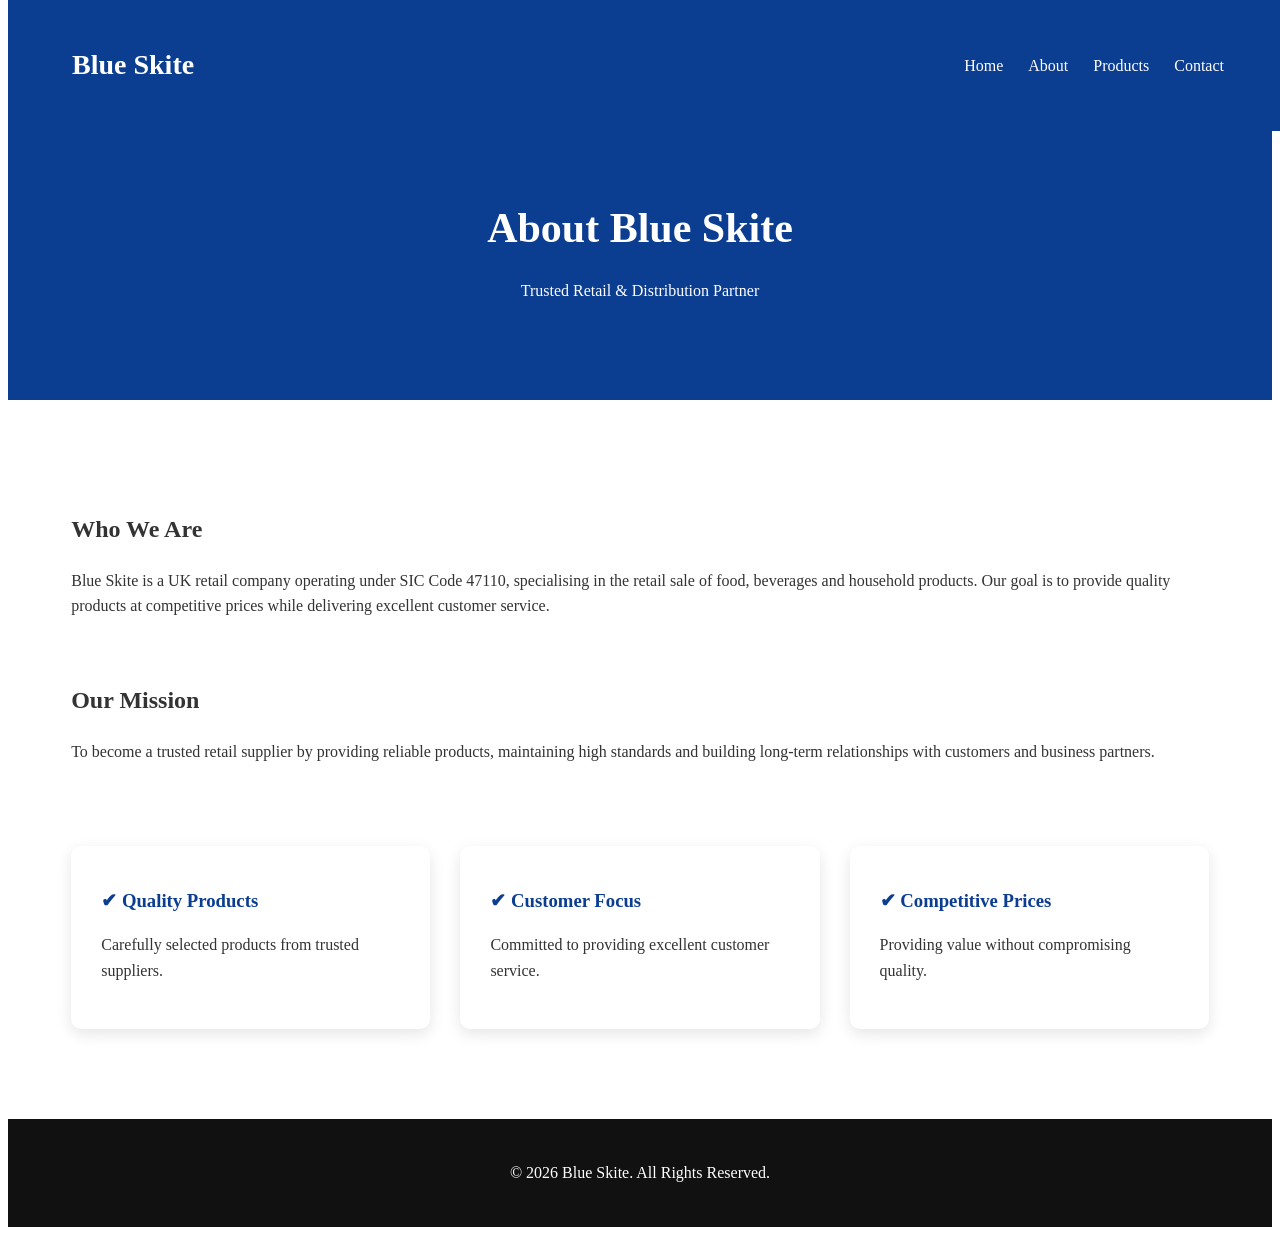
==== about.html @ 7a8f6a53 "Add files via upload" ====
<!DOCTYPE html>
<html lang="en">
<head>
<meta charset="UTF-8">
<meta name="viewport" content="width=device-width, initial-scale=1.0">
<title>About Us | Blue Skite</title>

<link rel="stylesheet" href="style.css">
<link href="https://fonts.googleapis.com/css2?family=Poppins:wght@300;400;600;700&display=swap" rel="stylesheet">
</head>

<body>

<header>
<div class="container nav">

<h2 class="logo">Blue Skite</h2>

<nav>
<ul>
<li><a href="index.html">Home</a></li>
<li><a href="about.html">About</a></li>
<li><a href="products.html">Products</a></li>
<li><a href="contact.html">Contact</a></li>
</ul>
</nav>

</div>
</header>

<section class="page-header">
<h1>About Blue Skite</h1>
<p>Trusted Retail & Distribution Partner</p>
</section>

<section class="section">

<div class="container">

<h2>Who We Are</h2>

<p>

Blue Skite is a UK retail company operating under SIC Code 47110,
specialising in the retail sale of food, beverages and household
products. Our goal is to provide quality products at competitive prices
while delivering excellent customer service.

</p>

<br>

<h2>Our Mission</h2>

<p>

To become a trusted retail supplier by providing reliable products,
maintaining high standards and building long-term relationships with
customers and business partners.

</p>

<br>

<div class="cards">

<div class="card">
<h3>✔ Quality Products</h3>
<p>Carefully selected products from trusted suppliers.</p>
</div>

<div class="card">
<h3>✔ Customer Focus</h3>
<p>Committed to providing excellent customer service.</p>
</div>

<div class="card">
<h3>✔ Competitive Prices</h3>
<p>Providing value without compromising quality.</p>
</div>

</div>

</div>

</section>

<footer>
<p>© 2026 Blue Skite. All Rights Reserved.</p>
</footer>

</body>
</html>
---- style.css ----
</> CSS
*{
margin:0;
padding:0;
box-sizing:border-box;
font-family:Poppins,sans-serif;
}

body{
line-height:1.6;
color:#333;
}

.container{
width:90%;
max-width:1200px;
margin:auto;
}

header{
background:#0b3d91;
color:white;
position:fixed;
width:100%;
top:0;
z-index:100;
}

.nav{
display:flex;
justify-content:space-between;
align-items:center;
padding:20px 0;
}

.logo{
font-size:28px;
font-weight:700;
}

nav ul{
display:flex;
list-style:none;
}

nav li{
margin-left:25px;
}

nav a{
color:white;
text-decoration:none;
font-weight:500;
}

.hero{
height:100vh;
background:url("https://images.unsplash.com/photo-1542838132-92c53300491e?auto=format&fit=crop&w=1600&q=80") center/cover;
}

.overlay{
height:100%;
background:rgba(0,0,0,.55);
display:flex;
align-items:center;
justify-content:center;
text-align:center;
color:white;
}

.hero-content{
max-width:700px;
}

.hero h1{
font-size:52px;
margin-bottom:20px;
}

.hero p{
font-size:20px;
margin-bottom:35px;
}

.btn{
background:#00aaff;
padding:15px 35px;
color:white;
text-decoration:none;
border-radius:40px;
}

.section{
padding:90px 0;
}

.light{
background:#f7f7f7;
}

.cards{
display:grid;
grid-template-columns:repeat(auto-fit,minmax(250px,1fr));
gap:25px;
margin-top:40px;
}

.card{
background:white;
padding:35px;
border-radius:10px;
box-shadow:0 5px 15px rgba(0,0,0,.1);
}

.stats{
background:#0b3d91;
color:white;
padding:70px 0;
}

.stat-grid{
display:grid;
grid-template-columns:repeat(3,1fr);
text-align:center;
}

form{
display:flex;
flex-direction:column;
max-width:700px;
margin:auto;
}

input,textarea{
padding:15px;
margin:12px 0;
font-size:16px;
border:1px solid #ddd;
}

textarea{
height:180px;
}

button{
background:#0b3d91;
color:white;
padding:15px;
border:none;
cursor:pointer;
font-size:18px;
}

footer{
background:#111;
color:white;
text-align:center;
padding:25px;
}

@media(max-width:768px){

.hero h1{
font-size:36px;
}

nav ul{
display:none;
}

.stat-grid{
grid-template-columns:1fr;
gap:30px;
}

}

.page-header{

margin-top:80px;

background:#0b3d91;

color:white;

padding:80px 20px;

text-align:center;

}

.page-header h1{

font-size:42px;

margin-bottom:10px;

}

.cards{

display:grid;

grid-template-columns:repeat(auto-fit,minmax(280px,1fr));

gap:30px;

}

.card{

background:white;

padding:30px;

border-radius:10px;

box-shadow:0 5px 15px rgba(0,0,0,.1);

transition:.3s;

}

.card:hover{

transform:translateY(-8px);

}

form{

max-width:700px;

margin:auto;

display:flex;

flex-direction:column;

}

input,

textarea{

padding:15px;

margin:10px 0;

font-size:16px;

border:1px solid #ddd;

border-radius:6px;

}

textarea{

height:180px;

}

button{

background:#0b3d91;

color:white;

padding:15px;

font-size:17px;

border:none;

border-radius:6px;

cursor:pointer;

}

button:hover{

background:#0055aa;

}
.card img{
width:100%;
height:220px;
object-fit:cover;
border-radius:8px;
margin-bottom:15px;
}

.card h3{
margin:10px 0;
color:#0b3d91;
}

.card{
overflow:hidden;
transition:0.3s;
}

.card:hover{
transform:translateY(-8px);
box-shadow:0 15px 30px rgba(0,0,0,.15);
}

.page-header{
margin-top:80px;
background:#0b3d91;
color:white;
padding:80px 20px;
text-align:center;
}

.page-header h1{
font-size:42px;
margin-bottom:10px;
}
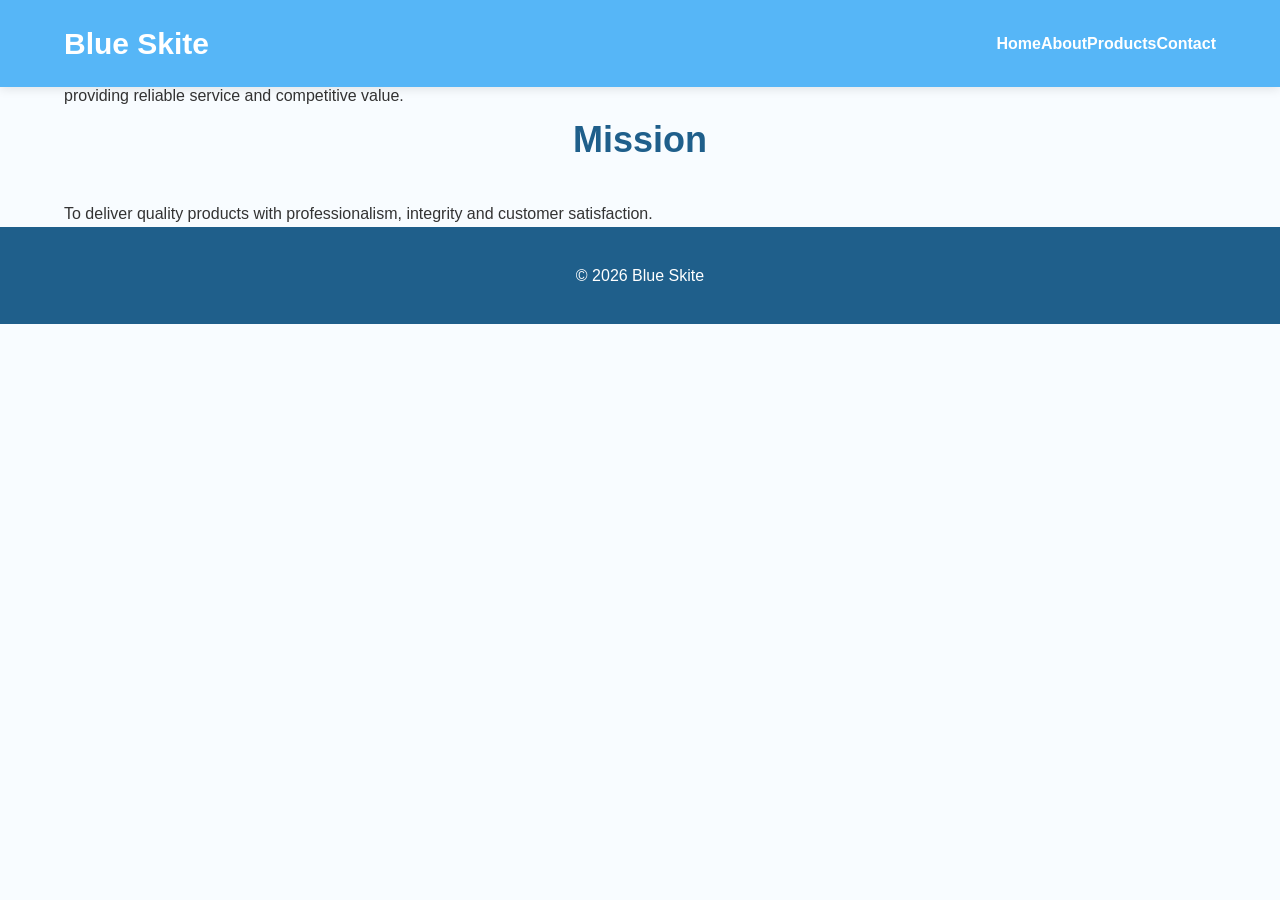
==== commit 7a6aaeea: "Add files via upload" ====
--- a/about.html
+++ b/about.html
@@ -1,93 +1 @@
-<!DOCTYPE html>
-<html lang="en">
-<head>
-<meta charset="UTF-8">
-<meta name="viewport" content="width=device-width, initial-scale=1.0">
-<title>About Us | Blue Skite</title>
-
-<link rel="stylesheet" href="style.css">
-<link href="https://fonts.googleapis.com/css2?family=Poppins:wght@300;400;600;700&display=swap" rel="stylesheet">
-</head>
-
-<body>
-
-<header>
-<div class="container nav">
-
-<h2 class="logo">Blue Skite</h2>
-
-<nav>
-<ul>
-<li><a href="index.html">Home</a></li>
-<li><a href="about.html">About</a></li>
-<li><a href="products.html">Products</a></li>
-<li><a href="contact.html">Contact</a></li>
-</ul>
-</nav>
-
-</div>
-</header>
-
-<section class="page-header">
-<h1>About Blue Skite</h1>
-<p>Trusted Retail & Distribution Partner</p>
-</section>
-
-<section class="section">
-
-<div class="container">
-
-<h2>Who We Are</h2>
-
-<p>
-
-Blue Skite is a UK retail company operating under SIC Code 47110,
-specialising in the retail sale of food, beverages and household
-products. Our goal is to provide quality products at competitive prices
-while delivering excellent customer service.
-
-</p>
-
-<br>
-
-<h2>Our Mission</h2>
-
-<p>
-
-To become a trusted retail supplier by providing reliable products,
-maintaining high standards and building long-term relationships with
-customers and business partners.
-
-</p>
-
-<br>
-
-<div class="cards">
-
-<div class="card">
-<h3>✔ Quality Products</h3>
-<p>Carefully selected products from trusted suppliers.</p>
-</div>
-
-<div class="card">
-<h3>✔ Customer Focus</h3>
-<p>Committed to providing excellent customer service.</p>
-</div>
-
-<div class="card">
-<h3>✔ Competitive Prices</h3>
-<p>Providing value without compromising quality.</p>
-</div>
-
-</div>
-
-</div>
-
-</section>
-
-<footer>
-<p>© 2026 Blue Skite. All Rights Reserved.</p>
-</footer>
-
-</body>
-</html>+<html><head><title>About - Blue Skite</title><link rel='stylesheet' href='style.css'></head><body><header><div class='container nav'><div class='logo'>Blue Skite</div><nav><a href='index.html'>Home</a><a href='about.html'>About</a><a href='products.html'>Products</a><a href='contact.html'>Contact</a></nav></div></header><main class='page'><div class='container'><h1>About Blue Skite</h1><p>Blue Skite is a UK retail company operating under SIC Code 47110. We are committed to supplying quality food, beverages and household products while providing reliable service and competitive value.</p><h2>Mission</h2><p>To deliver quality products with professionalism, integrity and customer satisfaction.</p></div></main><footer><p>© 2026 Blue Skite</p></footer></body></html>
--- a/style.css
+++ b/style.css
@@ -1,321 +1,79 @@
-</> CSS
-*{
-margin:0;
-padding:0;
-box-sizing:border-box;
-font-family:Poppins,sans-serif;
+:root{
+--primary:#56B6F7;
+--secondary:#EAF7FF;
+--dark:#1F5F8B;
+--text:#333;
+--white:#fff;
+}
+*{margin:0;padding:0;box-sizing:border-box}
+body{font-family:Poppins,sans-serif;background:#f8fcff;color:var(--text);line-height:1.7}
+.container{width:90%;max-width:1200px;margin:auto}
+header{background:var(--primary);position:fixed;top:0;width:100%;z-index:999;box-shadow:0 2px 10px rgba(0,0,0,.1)}
+.nav{display:flex;justify-content:space-between;align-items:center;padding:18px 0}
+.logo{font-size:30px;font-weight:700;color:#fff}
+nav ul{display:flex;list-style:none;gap:30px}
+nav a{color:#fff;text-decoration:none;font-weight:600}
+nav a:hover,.active{border-bottom:2px solid #fff}
+.hero{margin-top:70px;height:88vh;background:url('https://images.unsplash.com/photo-1542838132-92c53300491e?auto=format&fit=crop&w=1600&q=80') center/cover}
+.overlay{background:rgba(31,95,139,.55);height:100%;display:flex;justify-content:center;align-items:center;text-align:center;color:#fff}
+.hero-content{max-width:700px}
+.hero h1{font-size:56px}
+.hero p{margin:20px 0;font-size:20px}
+.btn{display:inline-block;background:var(--dark);color:#fff;text-decoration:none;padding:14px 34px;border-radius:30px}
+.btn:hover{background:#164766}
+.section{padding:80px 0}
+.light{background:var(--secondary)}
+h2{text-align:center;color:var(--dark);margin-bottom:30px;font-size:36px}
+.cards{display:grid;grid-template-columns:repeat(auto-fit,minmax(260px,1fr));gap:25px}
+.card{background:#fff;padding:25px;border-radius:12px;box-shadow:0 8px 20px rgba(0,0,0,.08);transition:.3s}
+.card:hover{transform:translateY(-8px)}
+.card img{width:100%;height:200px;object-fit:cover;border-radius:8px;margin-bottom:15px}
+.stats{background:var(--primary);color:#fff;padding:60px 0}
+.stat-grid{display:grid;grid-template-columns:repeat(auto-fit,minmax(200px,1fr));text-align:center;gap:20px}
+.cta{background:#d9f2ff;text-align:center;padding:80px 20px}
+footer{background:var(--dark);color:#fff;text-align:center;padding:35px 20px}
+@media(max-width:768px){
+.nav{flex-direction:column}
+nav ul{gap:15px;flex-wrap:wrap;justify-content:center}
+.hero h1{font-size:38px}
+.hero p{font-size:17px}
+}
+/* Contact Form */
+
+form{
+    max-width:700px;
+    margin:40px auto;
+    display:flex;
+    flex-direction:column;
+    gap:18px;
 }
 
-body{
-line-height:1.6;
-color:#333;
-}
-
-.container{
-width:90%;
-max-width:1200px;
-margin:auto;
-}
-
-header{
-background:#0b3d91;
-color:white;
-position:fixed;
-width:100%;
-top:0;
-z-index:100;
-}
-
-.nav{
-display:flex;
-justify-content:space-between;
-align-items:center;
-padding:20px 0;
-}
-
-.logo{
-font-size:28px;
-font-weight:700;
-}
-
-nav ul{
-display:flex;
-list-style:none;
-}
-
-nav li{
-margin-left:25px;
-}
-
-nav a{
-color:white;
-text-decoration:none;
-font-weight:500;
-}
-
-.hero{
-height:100vh;
-background:url("https://images.unsplash.com/photo-1542838132-92c53300491e?auto=format&fit=crop&w=1600&q=80") center/cover;
-}
-
-.overlay{
-height:100%;
-background:rgba(0,0,0,.55);
-display:flex;
-align-items:center;
-justify-content:center;
-text-align:center;
-color:white;
-}
-
-.hero-content{
-max-width:700px;
-}
-
-.hero h1{
-font-size:52px;
-margin-bottom:20px;
-}
-
-.hero p{
-font-size:20px;
-margin-bottom:35px;
-}
-
-.btn{
-background:#00aaff;
-padding:15px 35px;
-color:white;
-text-decoration:none;
-border-radius:40px;
-}
-
-.section{
-padding:90px 0;
-}
-
-.light{
-background:#f7f7f7;
-}
-
-.cards{
-display:grid;
-grid-template-columns:repeat(auto-fit,minmax(250px,1fr));
-gap:25px;
-margin-top:40px;
-}
-
-.card{
-background:white;
-padding:35px;
-border-radius:10px;
-box-shadow:0 5px 15px rgba(0,0,0,.1);
-}
-
-.stats{
-background:#0b3d91;
-color:white;
-padding:70px 0;
-}
-
-.stat-grid{
-display:grid;
-grid-template-columns:repeat(3,1fr);
-text-align:center;
-}
-
-form{
-display:flex;
-flex-direction:column;
-max-width:700px;
-margin:auto;
-}
-
-input,textarea{
-padding:15px;
-margin:12px 0;
-font-size:16px;
-border:1px solid #ddd;
+input,
+textarea{
+    width:100%;
+    padding:15px;
+    font-size:16px;
+    border:1px solid #cfd8dc;
+    border-radius:8px;
+    font-family:Poppins,sans-serif;
 }
 
 textarea{
-height:180px;
+    min-height:180px;
+    resize:vertical;
 }
 
 button{
-background:#0b3d91;
-color:white;
-padding:15px;
-border:none;
-cursor:pointer;
-font-size:18px;
-}
-
-footer{
-background:#111;
-color:white;
-text-align:center;
-padding:25px;
-}
-
-@media(max-width:768px){
-
-.hero h1{
-font-size:36px;
-}
-
-nav ul{
-display:none;
-}
-
-.stat-grid{
-grid-template-columns:1fr;
-gap:30px;
-}
-
-}
-
-.page-header{
-
-margin-top:80px;
-
-background:#0b3d91;
-
-color:white;
-
-padding:80px 20px;
-
-text-align:center;
-
-}
-
-.page-header h1{
-
-font-size:42px;
-
-margin-bottom:10px;
-
-}
-
-.cards{
-
-display:grid;
-
-grid-template-columns:repeat(auto-fit,minmax(280px,1fr));
-
-gap:30px;
-
-}
-
-.card{
-
-background:white;
-
-padding:30px;
-
-border-radius:10px;
-
-box-shadow:0 5px 15px rgba(0,0,0,.1);
-
-transition:.3s;
-
-}
-
-.card:hover{
-
-transform:translateY(-8px);
-
-}
-
-form{
-
-max-width:700px;
-
-margin:auto;
-
-display:flex;
-
-flex-direction:column;
-
-}
-
-input,
-
-textarea{
-
-padding:15px;
-
-margin:10px 0;
-
-font-size:16px;
-
-border:1px solid #ddd;
-
-border-radius:6px;
-
-}
-
-textarea{
-
-height:180px;
-
-}
-
-button{
-
-background:#0b3d91;
-
-color:white;
-
-padding:15px;
-
-font-size:17px;
-
-border:none;
-
-border-radius:6px;
-
-cursor:pointer;
-
+    background:#56B6F7;
+    color:white;
+    border:none;
+    padding:15px;
+    font-size:17px;
+    border-radius:8px;
+    cursor:pointer;
+    transition:.3s;
 }
 
 button:hover{
-
-background:#0055aa;
-
+    background:#1F5F8B;
 }
-.card img{
-width:100%;
-height:220px;
-object-fit:cover;
-border-radius:8px;
-margin-bottom:15px;
-}
-
-.card h3{
-margin:10px 0;
-color:#0b3d91;
-}
-
-.card{
-overflow:hidden;
-transition:0.3s;
-}
-
-.card:hover{
-transform:translateY(-8px);
-box-shadow:0 15px 30px rgba(0,0,0,.15);
-}
-
-.page-header{
-margin-top:80px;
-background:#0b3d91;
-color:white;
-padding:80px 20px;
-text-align:center;
-}
-
-.page-header h1{
-font-size:42px;
-margin-bottom:10px;
-}
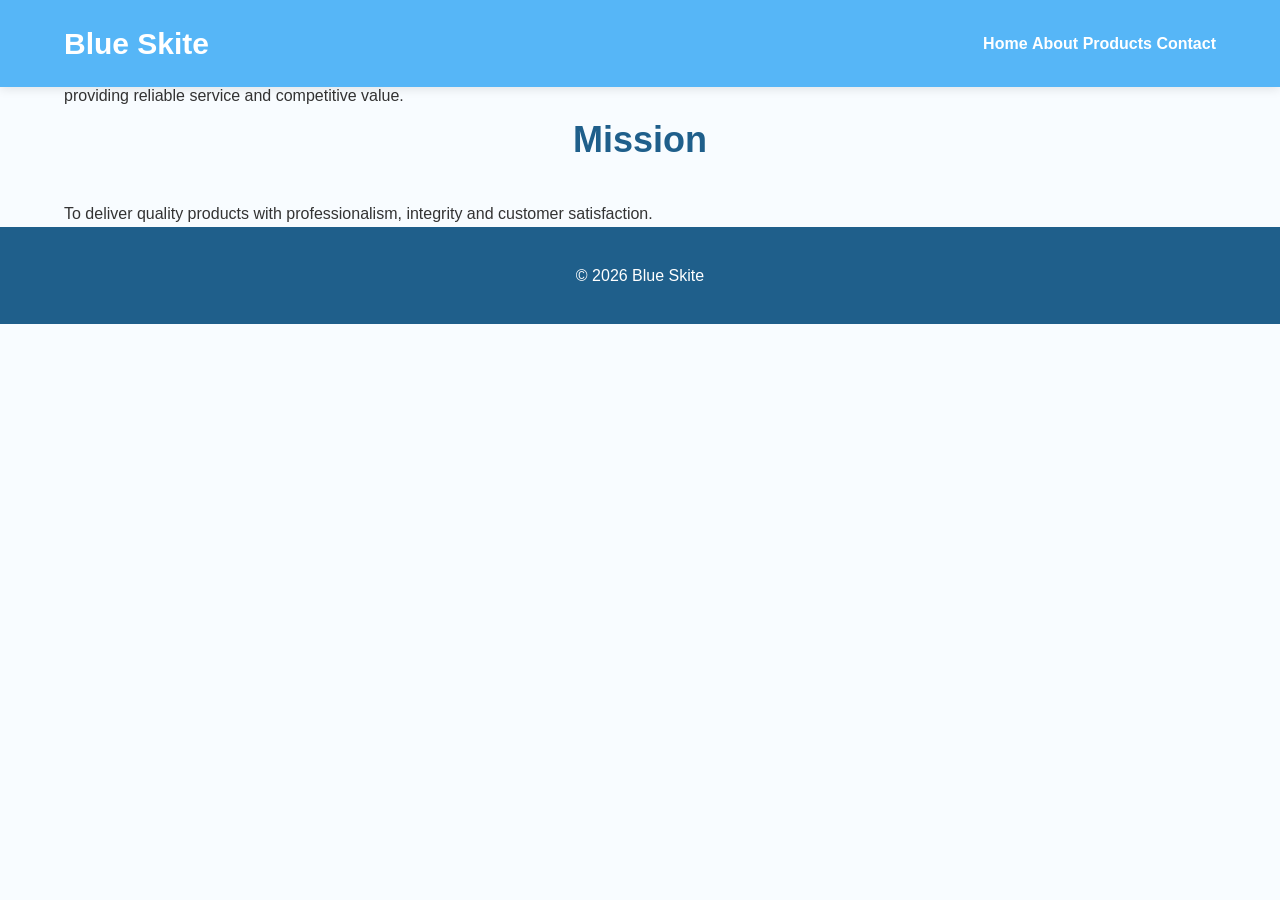
==== commit 896634db: "Update about.html" ====
--- a/about.html
+++ b/about.html
@@ -1 +1,20 @@
-<html><head><title>About - Blue Skite</title><link rel='stylesheet' href='style.css'></head><body><header><div class='container nav'><div class='logo'>Blue Skite</div><nav><a href='index.html'>Home</a><a href='about.html'>About</a><a href='products.html'>Products</a><a href='contact.html'>Contact</a></nav></div></header><main class='page'><div class='container'><h1>About Blue Skite</h1><p>Blue Skite is a UK retail company operating under SIC Code 47110. We are committed to supplying quality food, beverages and household products while providing reliable service and competitive value.</p><h2>Mission</h2><p>To deliver quality products with professionalism, integrity and customer satisfaction.</p></div></main><footer><p>© 2026 Blue Skite</p></footer></body></html>+<html>
+  <head>
+    <title>About - Blue Skite</title>
+    <link rel='stylesheet' href='style.css'>
+  </head>
+  <body>
+    <header>
+      <div class='container nav'>
+        <div class='logo'>Blue Skite</div>
+        <nav>
+          <a href='index.html'>Home</a>
+          <a href='about.html'>About</a>
+          <a href='products.html'>Products</a>
+          <a href='contact.html'>Contact</a>
+        </nav>
+      </div>
+    </header>
+    <main class='page'>
+          <div class='container'><h1>About Blue Skite</h1>
+            <p>Blue Skite is a UK retail company operating under SIC Code 47110. We are committed to supplying quality food, beverages and household products while providing reliable service and competitive value.</p><h2>Mission</h2><p>To deliver quality products with professionalism, integrity and customer satisfaction.</p></div></main><footer><p>© 2026 Blue Skite</p></footer></body></html>
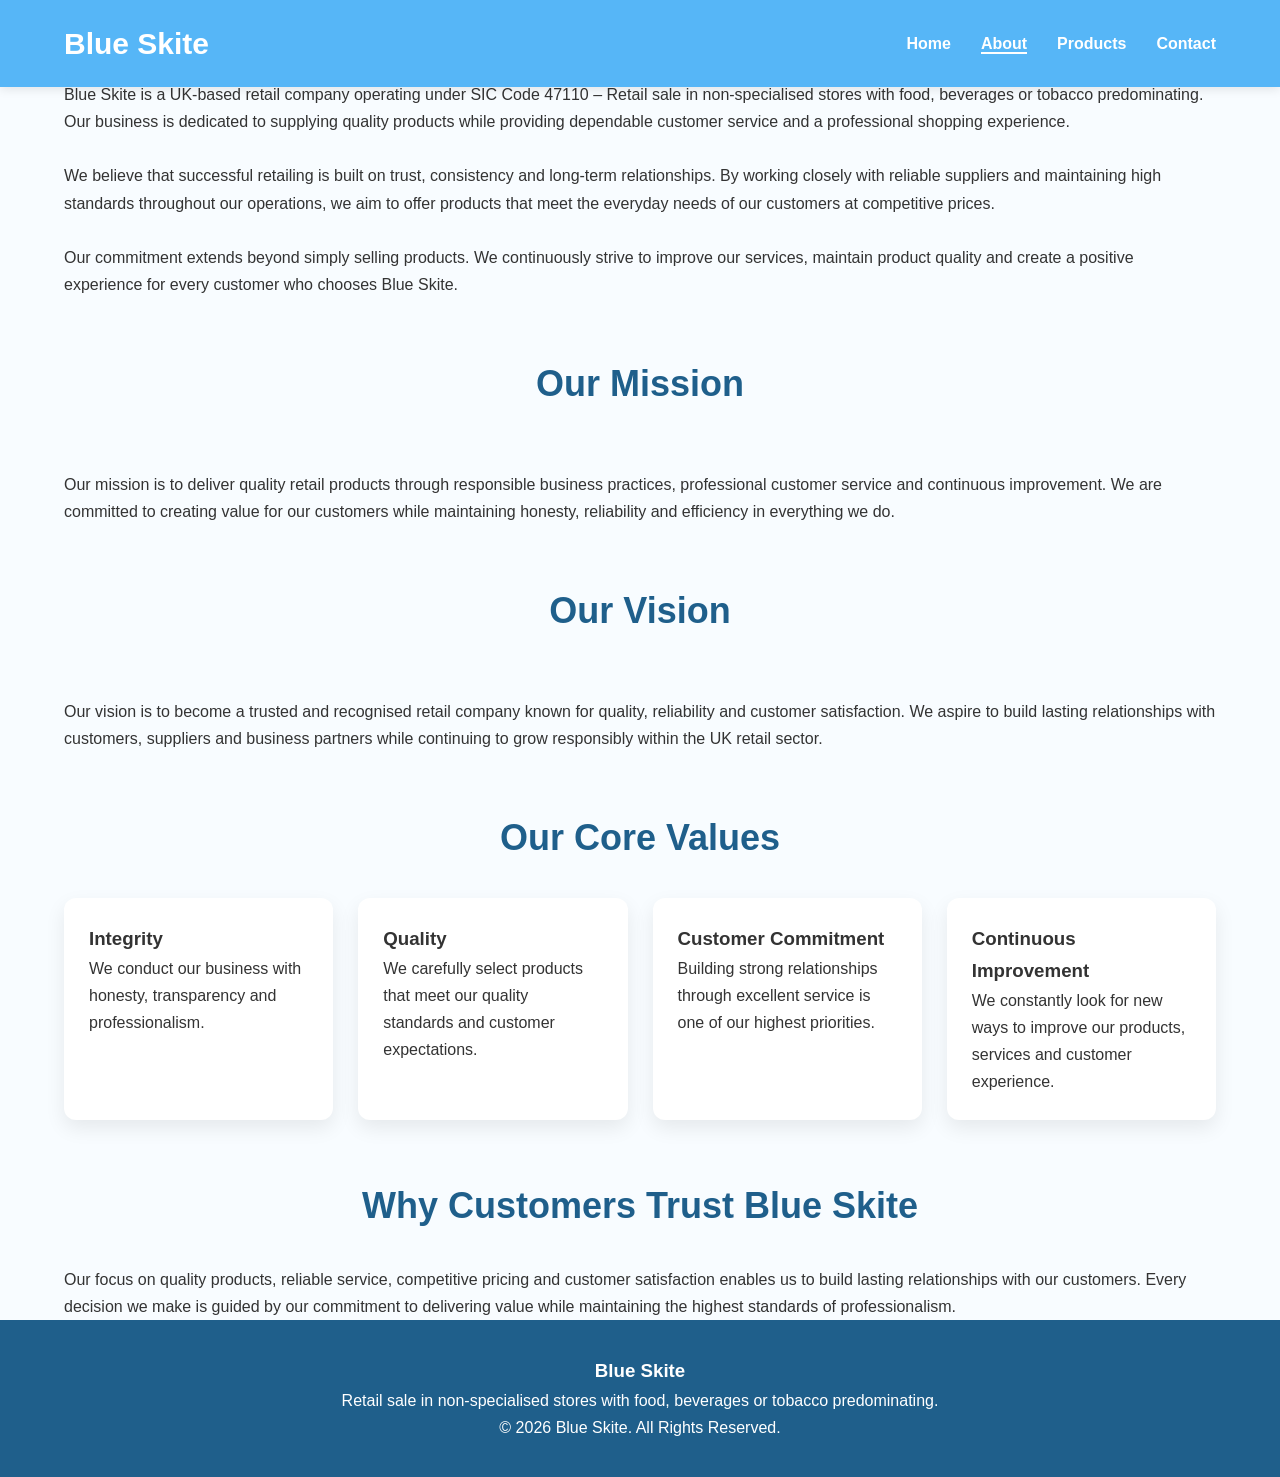
==== commit f9843820: "Update about.html" ====
--- a/about.html
+++ b/about.html
@@ -1,20 +1,180 @@
-<html>
-  <head>
-    <title>About - Blue Skite</title>
-    <link rel='stylesheet' href='style.css'>
-  </head>
-  <body>
-    <header>
-      <div class='container nav'>
-        <div class='logo'>Blue Skite</div>
-        <nav>
-          <a href='index.html'>Home</a>
-          <a href='about.html'>About</a>
-          <a href='products.html'>Products</a>
-          <a href='contact.html'>Contact</a>
-        </nav>
-      </div>
-    </header>
-    <main class='page'>
-          <div class='container'><h1>About Blue Skite</h1>
-            <p>Blue Skite is a UK retail company operating under SIC Code 47110. We are committed to supplying quality food, beverages and household products while providing reliable service and competitive value.</p><h2>Mission</h2><p>To deliver quality products with professionalism, integrity and customer satisfaction.</p></div></main><footer><p>© 2026 Blue Skite</p></footer></body></html>
+<!DOCTYPE html>
+<html lang="en">
+
+<head>
+
+<meta charset="UTF-8">
+<meta name="viewport" content="width=device-width, initial-scale=1.0">
+
+<title>About Us | Blue Skite</title>
+
+<link rel="stylesheet" href="style.css">
+
+<link href="https://fonts.googleapis.com/css2?family=Poppins:wght@300;400;500;600;700&display=swap" rel="stylesheet">
+
+</head>
+
+<body>
+
+<header>
+
+<div class="container nav">
+
+<div class="logo">Blue Skite</div>
+
+<nav>
+
+<ul>
+<li><a href="index.html">Home</a></li>
+<li><a href="about.html" class="active">About</a></li>
+<li><a href="products.html">Products</a></li>
+<li><a href="contact.html">Contact</a></li>
+</ul>
+
+</nav>
+
+</div>
+
+</header>
+
+<section class="page">
+
+<div class="container">
+
+<h1 style="text-align:center;color:#1F5F8B;margin-bottom:40px;">
+About Blue Skite
+</h1>
+
+<p>
+
+Blue Skite is a UK-based retail company operating under SIC Code 47110 – Retail sale in non-specialised stores with food, beverages or tobacco predominating. Our business is dedicated to supplying quality products while providing dependable customer service and a professional shopping experience.
+
+</p>
+
+<br>
+
+<p>
+
+We believe that successful retailing is built on trust, consistency and long-term relationships. By working closely with reliable suppliers and maintaining high standards throughout our operations, we aim to offer products that meet the everyday needs of our customers at competitive prices.
+
+</p>
+
+<br>
+
+<p>
+
+Our commitment extends beyond simply selling products. We continuously strive to improve our services, maintain product quality and create a positive experience for every customer who chooses Blue Skite.
+
+</p>
+
+<br><br>
+
+<h2 style="text-align:center;color:#1F5F8B;">
+Our Mission
+</h2>
+
+<br>
+
+<p>
+
+Our mission is to deliver quality retail products through responsible business practices, professional customer service and continuous improvement. We are committed to creating value for our customers while maintaining honesty, reliability and efficiency in everything we do.
+
+</p>
+
+<br><br>
+
+<h2 style="text-align:center;color:#1F5F8B;">
+Our Vision
+</h2>
+
+<br>
+
+<p>
+
+Our vision is to become a trusted and recognised retail company known for quality, reliability and customer satisfaction. We aspire to build lasting relationships with customers, suppliers and business partners while continuing to grow responsibly within the UK retail sector.
+
+</p>
+
+<br><br>
+
+<h2 style="text-align:center;color:#1F5F8B;">
+Our Core Values
+</h2>
+
+<div class="cards">
+
+<div class="card">
+
+<h3>Integrity</h3>
+
+<p>
+We conduct our business with honesty, transparency and professionalism.
+</p>
+
+</div>
+
+<div class="card">
+
+<h3>Quality</h3>
+
+<p>
+We carefully select products that meet our quality standards and customer expectations.
+</p>
+
+</div>
+
+<div class="card">
+
+<h3>Customer Commitment</h3>
+
+<p>
+Building strong relationships through excellent service is one of our highest priorities.
+</p>
+
+</div>
+
+<div class="card">
+
+<h3>Continuous Improvement</h3>
+
+<p>
+We constantly look for new ways to improve our products, services and customer experience.
+</p>
+
+</div>
+
+</div>
+
+<br><br>
+
+<h2 style="text-align:center;color:#1F5F8B;">
+Why Customers Trust Blue Skite
+</h2>
+
+<p>
+
+Our focus on quality products, reliable service, competitive pricing and customer satisfaction enables us to build lasting relationships with our customers. Every decision we make is guided by our commitment to delivering value while maintaining the highest standards of professionalism.
+
+</p>
+
+</div>
+
+</section>
+
+<footer>
+
+<div class="container">
+
+<h3>Blue Skite</h3>
+
+<p>Retail sale in non-specialised stores with food, beverages or tobacco predominating.</p>
+
+<p>© 2026 Blue Skite. All Rights Reserved.</p>
+
+</div>
+
+</footer>
+
+</body>
+
+</html>
